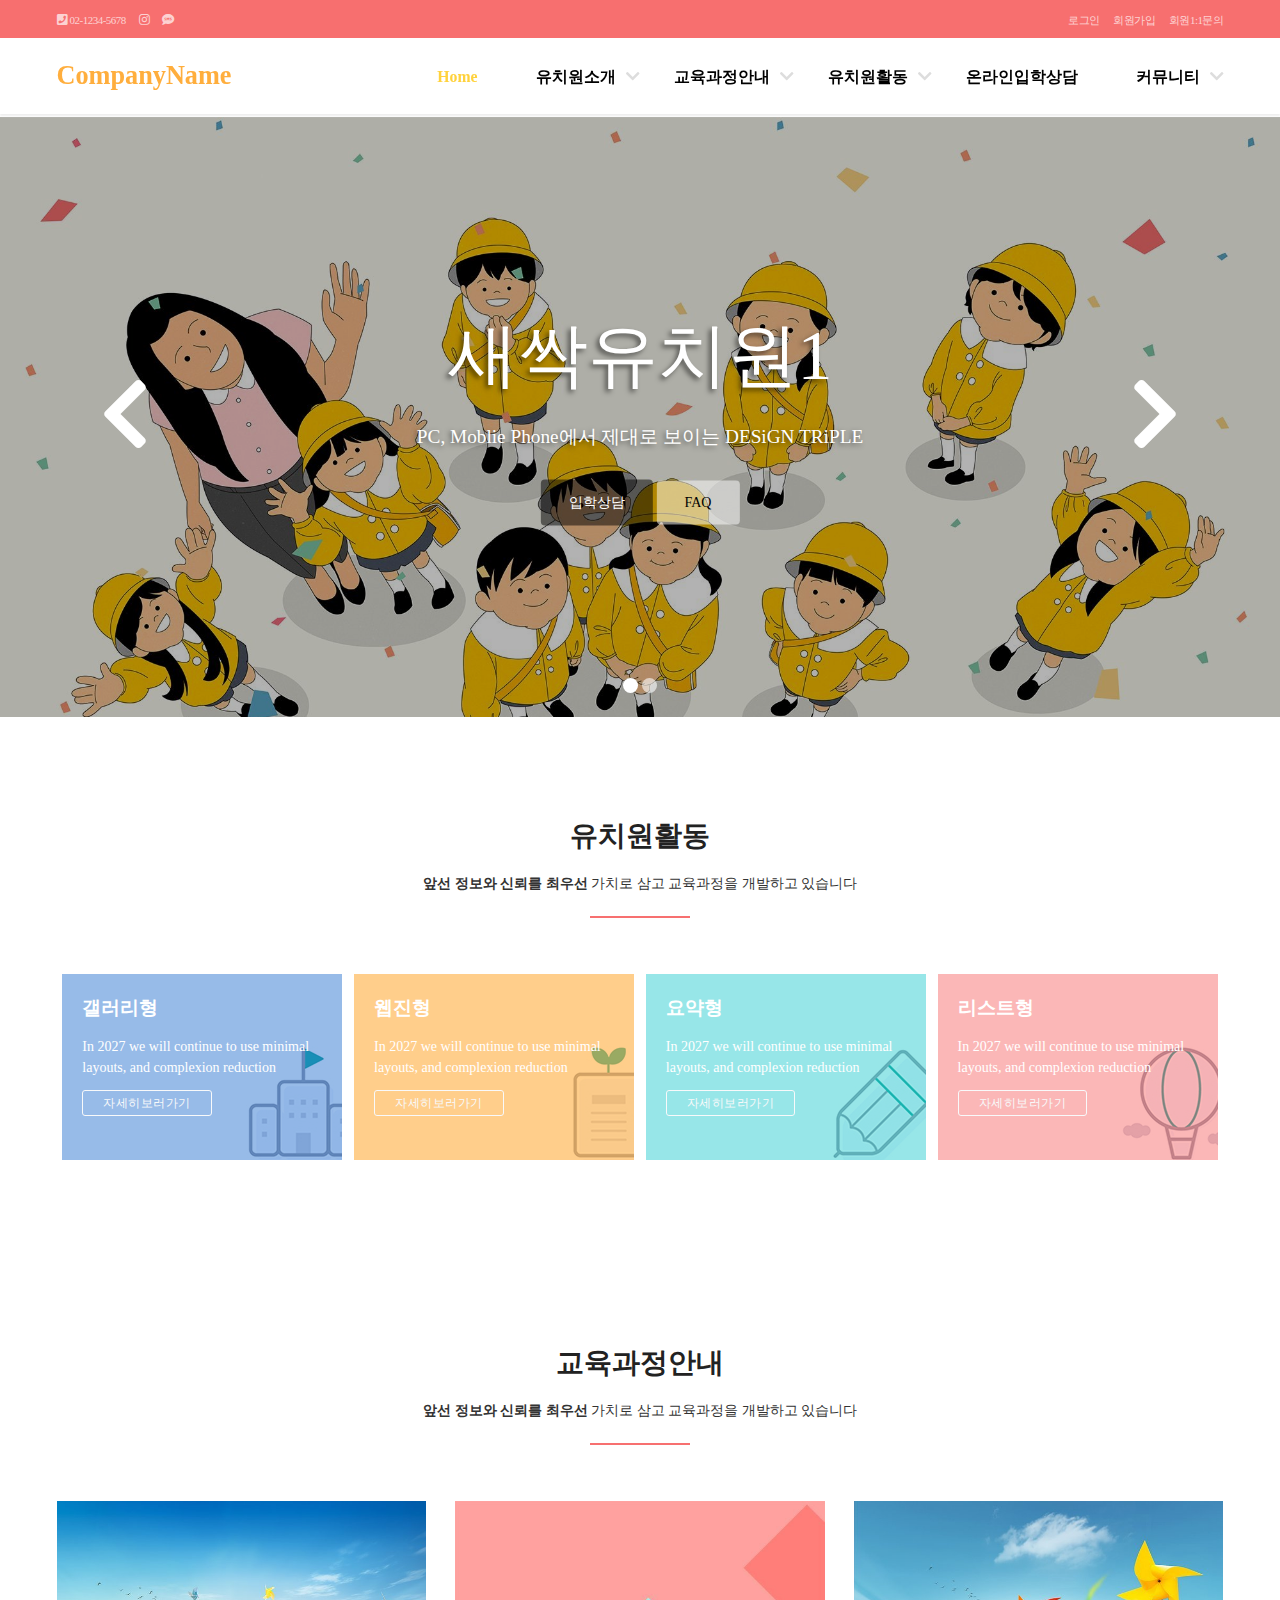
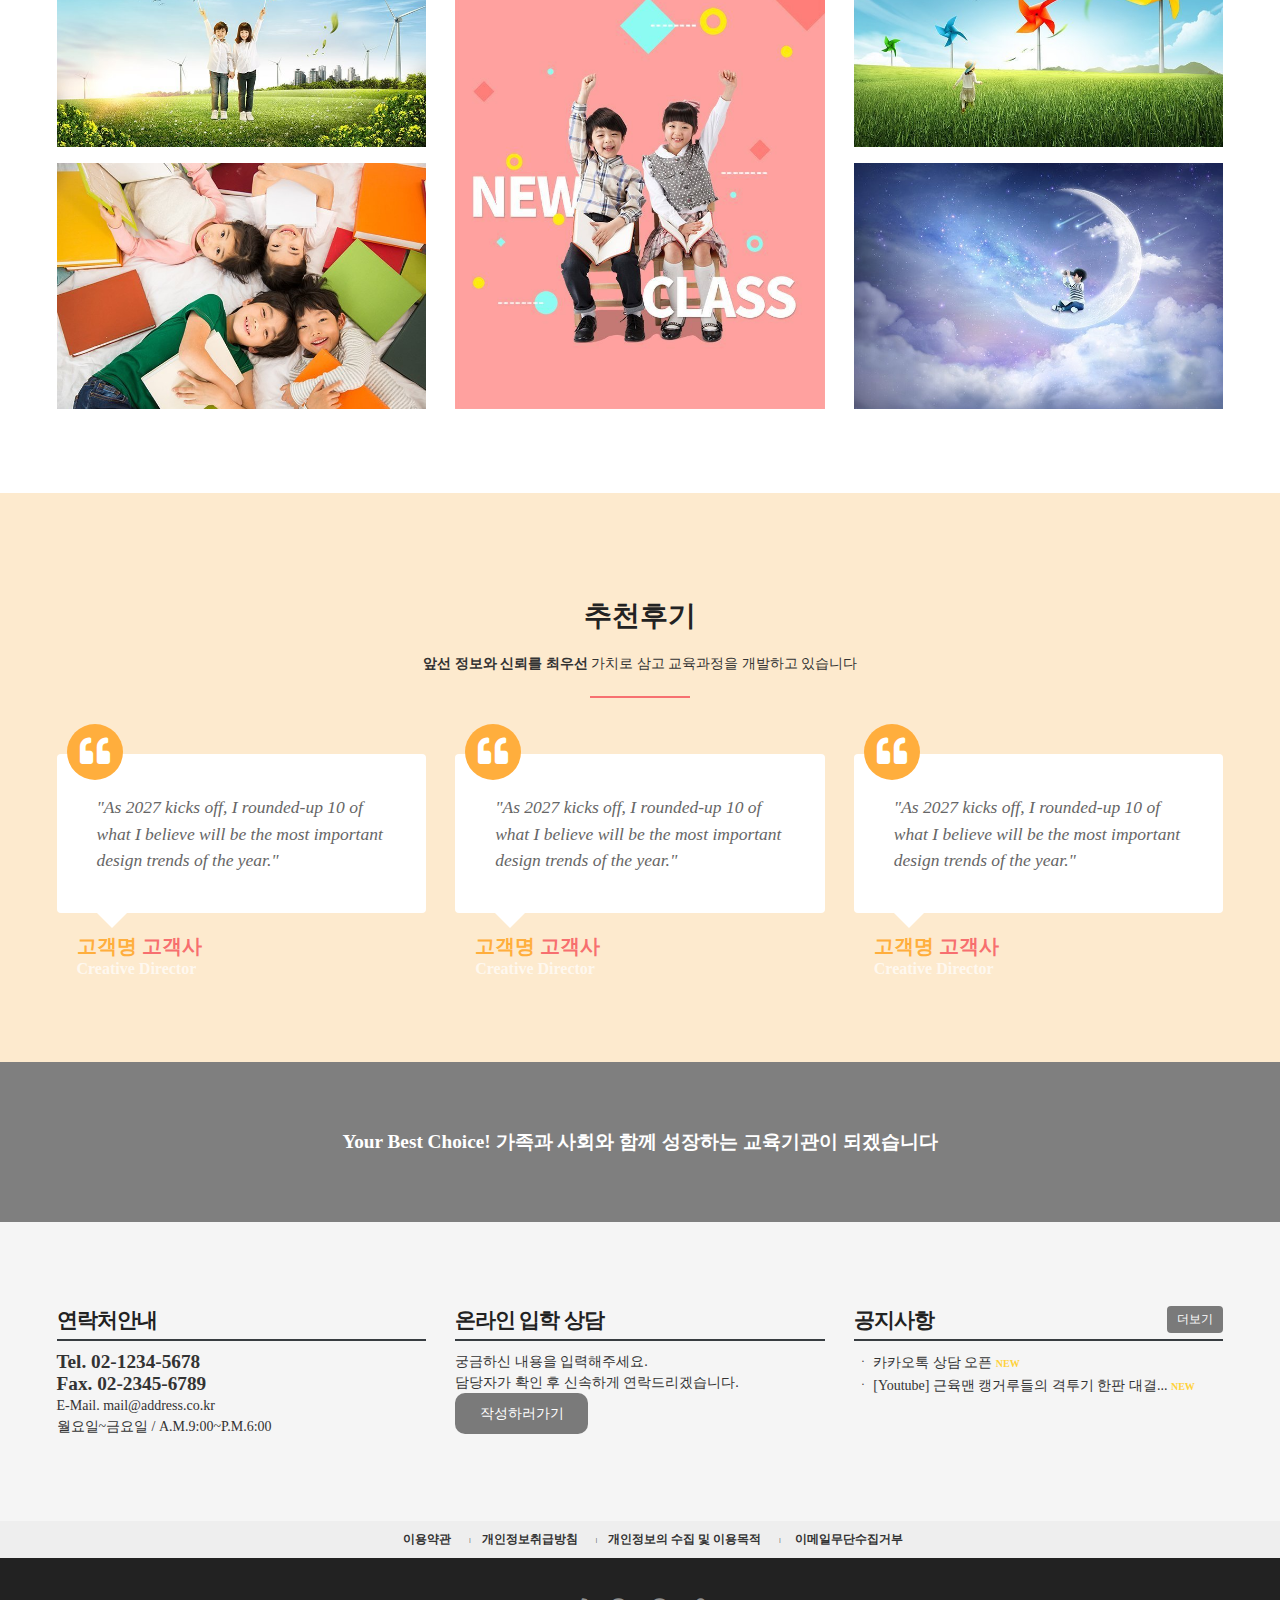
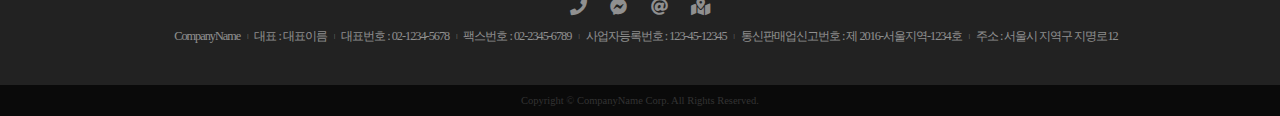
==== index.html @ 681a8cfd "Initial commit" ====
<!DOCTYPE html>
<html lang="ko">

<head>
    <meta charset="UTF-8">
    <meta name="viewport" content="width=device-width, initial-scale=1.0">
    <title>새싹유치원</title>
    <link rel="stylesheet" href="css/index.css">
    <link rel="stylesheet" href="https://use.fontawesome.com/releases/v5.7.0/css/all.css">
</head>

<body>

    <div id="header">
        <div class="topmenu">
            <div class="row">
                <div class="sns">
                    <a href="#"><i class="fas fa-phone-square"></i> <span>02-1234-5678</span></a>
                    <a href="#"><i class="fab fa-instagram"></i>
                        <span class="blind">인스타그램</span>
                    </a>
                    <a href="#"><i class="fas fa-sms"></i>
                        <span class="blind">문자전송</span>
                    </a>
                </div>
                <div class="login">
                    <a href="#">로그인</a>
                    <a href="#">회원가입</a>
                    <a href="#">회원1:1문의</a>
                </div>
            </div>
        </div>
        <div class="logoNav row">
            <h1>
                <a href="#">CompanyName</a>
            </h1>
            <div class="nav">
                <ul class="depth1 cf">
                    <li><a href="#">Home</a></li>
                    <li>
                        <a href="#">유치원소개</a>
                        <ul class="depth2">
                            <li><a href="#">원장인사말1</a></li>
                            <li><a href="#">원장인사말2</a></li>
                            <li><a href="#">연혁</a></li>
                            <li><a href="#">비전</a></li>
                            <li><a href="#">경영이념</a></li>
                            <li><a href="#">위치안내1</a></li>
                            <li><a href="#">위치안내2</a></li>
                        </ul>
                    </li>
                    <li>
                        <a href="#">교육과정안내</a>
                        <ul class="depth2">
                            <li><a href="#">교육과정1</a></li>
                            <li><a href="#">교육과정2</a></li>
                            <li><a href="#">교육과정3</a></li>
                            <li><a href="#">교육과정4</a></li>
                            <li><a href="#">주요거래처</a></li>
                        </ul>
                    </li>
                    <li>
                        <a href="#">유치원활동</a>
                        <ul class="depth2">
                            <li><a href="#">갤러리형</a></li>
                            <li><a href="#">웹진형</a></li>
                            <li><a href="#">요약형</a></li>
                            <li><a href="#">리스트형</a></li>
                        </ul>
                    </li>
                    <li>
                        <a href="#">온라인입학상담</a>
                       
                    </li>
                    <li>
                        <a href="#">커뮤니티</a>
                        <ul class="depth2">
                            <li><a href="#">공지사항</a></li>
                            <li><a href="#">자료실</a></li>
                            <li><a href="#">FAQ</a></li>
                            <li><a href="#">자유게시만</a></li>
                        </ul>
                    </li>
                </ul>
            </div>
        </div>
    </div>

    <div id="section">

        <div class="slideOuter">
            <div class="slideInner">
                <div>
                    <div class="text">
                        <p>새싹유치원1</p>
                        <p>PC, Moblie Phone에서 제대로 보이는 DESiGN TRiPLE</p>
                        <p>
                            <a href="#">입학상담</a>
                            <a href="#">FAQ</a>
                        </p>
                    </div>
                </div>
                <div>
                    <div class="text">
                        <p>새싹유치원2</p>
                        <p>PC, Moblie Phone에서 제대로 보이는 DESiGN TRiPLE</p>
                        <p>
                            <a href="#">입학상담</a>
                            <a href="#">FAQ</a>
                        </p>
                    </div>
                </div>
            </div>
            <div class="arr prev"><i class="fas fa-chevron-left"></i></div>
            <div class="arr next"><i class="fas fa-chevron-right"></i></div>
            <div class="dotBox">
                <a href="#" class="active"><span class="blind">1</span></a>
                <a href="#"><span class="blind">2</span></a>
            </div>
        </div>

        <div class="act row">
            <div class="title">
                <h2>유치원활동</h2>
                <p><strong>앞선 정보와 신뢰를 최우선</strong> 가치로 삼고 교육과정을 개발하고 있습니다</p>
            </div>
            <ul class="cf">
                <li>
                    <div>
                        <h3>갤러리형</h3>
                        <p>In 2027 we will continue to use minimal layouts, and complexion reduction</p>
                        <a href="#">자세히보러가기</a>
                    </div>
                </li>
                <li>
                    <div>
                        <h3>웹진형</h3>
                        <p>In 2027 we will continue to use minimal layouts, and complexion reduction</p>
                        <a href="#">자세히보러가기</a>
                    </div>
                </li>
                <li>
                    <div>
                        <h3>요약형</h3>
                        <p>In 2027 we will continue to use minimal layouts, and complexion reduction</p>
                        <a href="#">자세히보러가기</a>
                    </div>
                </li>
                <li>
                    <div>
                        <h3>리스트형</h3>
                        <p>In 2027 we will continue to use minimal layouts, and complexion reduction</p>
                        <a href="#">자세히보러가기</a>
                    </div>
                </li>
            </ul>
        </div>
        <div class="curriInfo row">
            <div class="title">
                <h2>교육과정안내</h2>
                <p><strong>앞선 정보와 신뢰를 최우선</strong> 가치로 삼고 교육과정을 개발하고 있습니다</p>
            </div>
            <div class="curriBox cf">
                <div class="column">
                    <div>
                        <img src="./images/main-product1.min.jpg" alt="">
                        <div class="overlay">
                            <div class="copy">
                                <h3>The Everything Store</h3>
                                <p>Jeff Bezos and the Age of Amazon</p>
                            </div>
                        </div>
                    </div>

                    <div>
                        <img src="./images/main-product2.min.jpg" alt="">
                        <div class="overlay">
                            <div class="copy">
                                <h3>The Self-Taught Programmer</h3>
                                <p>The Definitive Guide to Programming Professionally</p>
                            </div>
                        </div>
                    </div>
                </div>
                <div class="column">
                    <div>
                        <img src="images/main-product3.min.jpg" alt="">
                        <div class="overlay">
                            <div class="copy">
                                <h3>Expert Secrets</h3>
                                <p>The Underground Playbook for Finding Your Message, Building a Tribe, and Changing the
                                    World</p>
                            </div>
                        </div>
                    </div>
                </div>
                <div class="column">
                    <div>
                        <img src="images/main-product4.min.jpg" alt="">
                        <div class="overlay">
                            <div class="copy">
                                <h3>Python for Kids</h3>
                                <p>A Playful Introduction To Programming</p>
                            </div>
                        </div>
                    </div>
                    <div>
                        <img src="images/main-product5.min.jpg" alt="">
                        <div class="overlay">
                            <div class="copy">
                                <h3>Add a Device</h3>
                                <p>How to Add a Device to Your Amazon Account: Simple 1 Minute Steps with Screenshots
                                    (Register Kindle, Kindle Account, Add Device, Register Device)</p>
                            </div>
                        </div>
                    </div>
                </div>
            </div>
        </div>
        <div class="review">
            <div class="row">
                <div class="title">
                    <h2>추천후기</h2>
                    <p><strong>앞선 정보와 신뢰를 최우선</strong> 가치로 삼고 교육과정을 개발하고 있습니다</p>
                </div>
                <ul class="cf">
                    <li>
                        <div>
                            <div class="quote">
                                <!-- 따옴표 -->
                                <i class="fas fa-quote-left"></i>
                            </div>
                            <blockquote class="blockQuote">
                                &quot;As 2027 kicks off, I rounded-up 10 of what I believe will be the most important
                                design trends of the year.&quot;
                            </blockquote>
                            <div class="client">
                                <p>고객명 <a href="#">고객사</a></p>
                                <p>Creative Director</p>
                            </div>

                        </div>
                    </li>
                    <li>
                        <div>
                            <div class="quote">
                                <!-- 따옴표 -->
                                <i class="fas fa-quote-left"></i>
                            </div>
                            <blockquote class="blockQuote">
                                &quot;As 2027 kicks off, I rounded-up 10 of what I believe will be the most important
                                design trends of the year.&quot;
                            </blockquote>
                            <div class="client">
                                <p>고객명 <a href="#">고객사</a></p>
                                <p>Creative Director</p>
                            </div>

                        </div>
                    </li>
                    <li>
                        <div>
                            <div class="quote">
                                <!-- 따옴표 -->
                                <i class="fas fa-quote-left"></i>
                            </div>
                            <blockquote class="blockQuote">
                                &quot;As 2027 kicks off, I rounded-up 10 of what I believe will be the most important
                                design trends of the year.&quot;
                            </blockquote>
                            <div class="client">
                                <p>고객명 <a href="#">고객사</a></p>
                                <p>Creative Director</p>
                            </div>

                        </div>
                    </li>
                </ul>
            </div>
        </div>
        <div class="bestChoice">
            <div class="overlay">
                <div class="row">
                    Your Best Choice! 가족과 사회와 함께 성장하는 교육기관이 되겠습니다
                </div>
            </div>
        </div>
        <div class="csNnotice">
            <div class="row cf">
                <div>
                    <h2>연락처안내</h2>
                    <div class="cscenter">
                        <p>Tel.
                            <a href="tel:02-1234-5678">02-1234-5678</a>
                        </p>
                        <p>Fax. 02-2345-6789</p>
                        <p>E-Mail.
                            <a href="mailto:mail@address.co.kr">mail@address.co.kr</a>
                        </p>
                        <p>월요일~금요일 / A.M.9:00~P.M.6:00</p>
                    </div>
                </div>
                <div>
                    <h2>온라인 입학 상담</h2>
                    <div class="consult">
                        궁금하신 내용을 입력해주세요.<br>
                        담당자가 확인 후 신속하게 연락드리겠습니다.
                        <a href="#">작성하러가기</a>
                    </div>
                </div>
                <div>
                    <h2>공지사항</h2>
                    <ul class="notice">
                        <li>
                            <a href="#">
                                카카오톡 상담 오픈
                            </a>
                        </li>
                        <li>
                            <a href="#">
                                [Youtube] 근육맨 캥거루들의 격투기 한판 대결...
                            </a>
                        </li>
                    </ul>
                    <a href="#" class="more">더보기</a>
                </div>
            </div>
        </div>
    </div>

    <div id="footer">
        <div class="footerMenu">
            <div class="row">
                <a href="#">이용약관</a>
                <a href="#">개인정보취급방침</a>
                <a href="#">개인정보의 수집 및 이용목적</a>
                <a href="#"> 이메일무단수집거부</a>
            </div>
        </div>
        <div class="comInfo">
            <div class="row">
                <div class="sns">
                    <a href="tel:02-1234-5678">
                        <i class="fas fa-phone"></i>
                        <span class="blind">콜센터</span>
                    </a>
                    <a href="#">
                        <i class="fab fa-facebook-messenger"></i>
                        <span class="blind">카톡</span>
                    </a>
                    <a href="#">
                        <i class="fas fa-at"></i>
                        <span class="blind">이메일</span>
                    </a>
                    <a href="#">
                        <i class="fas fa-map-marked-alt"></i>
                        <span class="blind">찾아오는길</span>
                    </a>
                </div>
                <div class="info">
                    <span>CompanyName </span>
                    <span>대표 : 대표이름 </span>
                    <span>대표번호 : 02-1234-5678 </span>
                    <span>팩스번호 : 02-2345-6789 </span>
                    <span>사업자등록번호 : 123-45-12345 </span>
                    <span>통신판매업신고번호 : 제 2016-서울지역-1234호 </span>
                    <span>주소 : 서울시 지역구 지명로12</span>
                </div>
            </div>
        </div>
        <div class="copyright">
            <div class="row">
                Copyright &copy; CompanyName Corp. All Rights Reserved.
            </div>
        </div>
    </div>


</body>

</html>
---- css/index.css ----
@charset "utf-8";
@import "reset.css";

.row {
    max-width: 1167px;
    margin: 0 auto;
}

#header {
    position: fixed;
    width: 100%;
    top: 0;
    left: 0;
    z-index: 9999;
    background: #fff;
    box-shadow: 0 2px 2px #eee;
}
.topmenu .row {
    position: relative
}

.topmenu {
    background: #f76f6f;
    color: rgba(255, 255, 255, 0.7);
    padding: 10px 0;
    letter-spacing: -0.5px;
}

.topmenu a {
}

.topmenu a:hover {
    transition: all 0.5s;
    color: rgb(255, 255, 255, 1)
}

.topmenu .sns a {
    padding-right: 10px;
    font-size: 12.2px;
}

.topmenu .sns a:first-child span {
    font-size: 11px
}

.topmenu .login {
    position: absolute;
    top: 0;
    right: 0
}

.topmenu .login a {
    padding-left: 10px;
    font-size: 11px
}

.logoNav {
    position: relative;
    height: 76px;
}

.logoNav h1 {
    color: #ffae3d;
    font-size: 26.25px;
    line-height: 76px;
    font-weight: bold;
}

.logoNav .nav {
    position: absolute;
    top: 0;
    right: 0;
}

.logoNav .nav .depth1>li {
    display: inline-block;
    /* float: left; */
    font-size: 15.75px;
    line-height: 76px;
    padding-left: 30px;
    font-weight: bold;
    position: relative;
}

.logoNav .nav .depth1>li:hover {
    color: #ffd23c;
    transition: all 0.5s
}

.logoNav .nav .depth1>li:first-child {
    color: #ffd23c
}

.logoNav .nav .depth1>li>a:after {
    content: '\f078';
    font-family: 'Font Awesome 5 Free';
    font-weight: 900;
    color: #ddd;
    padding-left: 10px;
}

.logoNav .nav .depth1>li:first-child>a:after,
.logoNav .nav .depth1>li:nth-child(5)>a:after {
    visibility: hidden;
}

.logoNav .depth2 {
    display: none;
    position: absolute;
    top: 85%;
    left: 0px;
    width: 168px;
    background: #fff;
    border-radius: 5px;
    padding: 0 25px;
    box-shadow: 0px 0px 15px #ddd;
    z-index: 99999;
}

.logoNav .depth2:before {
    content: '';
    position: absolute;
    bottom: 100%;
    left: 20%;
    border-bottom: 10px solid #fff;
    border-left: 10px solid transparent;
    border-right: 10px solid transparent;
}

.logoNav .depth1 >li:hover >.depth2 {
    display: block;
}

.logoNav .depth2 > li {
    /* color: #ffd23c; */
    line-height: 2.3;;
    color: #ffae3d;
}

#section {
    padding-top: 117px;
}

.slideOuter {
    height: 600px;
    overflow: hidden;
    position: relative;
}

.slideOuter .arr {
    position: absolute;
    top: 50%;
    transform: translateY(-50%);
    font-size: 80px;
    color: #fff
}

.slideOuter .prev {
    left: 100px
}

.slideOuter .next {
    right: 100px
}

.slideOuter .dotBox {
    position: absolute;
    bottom: 20px;
    left: 50%;
    transform: translateX(-50%)
}

.slideOuter .dotBox a {
    display: inline-block;
    width: 15px;
    height: 15px;
    background: #fff;
    opacity: 0.6;
    border-radius: 50%
}

.slideOuter .dotBox a.active {
    opacity: 1;
}

.slideInner>div {
    height: 600px;
    background-size: cover;
    background-position: center;
    background-repeat: no-repeat;
    position: relative
}

.slideInner>div:before {
    content: '';
    position: absolute;
    top: 0;
    left: 0;
    bottom: 0;
    right: 0;
    background: rgba(0, 0, 0, 0.3);
}

.slideInner>div:first-child {
    background-image: url(../images/main-cover1.min.jpg)
}

.slideInner>div:last-child {
    background-image: url(../images/main-cover2.min.jpg)
}

.slideInner>div>.text {
    position: absolute;
    top: 50%;
    left: 50%;
    transform: translate(-50%, -50%);
    text-align: center;
    color: #fff;
    /* z-index:9999; */
}

.slideInner .text>p:first-child {
    font-size: 70px;
    text-shadow: -3px 3px 5px rgba(0, 0, 0, 0.5);
}

.slideInner .text>p:nth-child(2) {
    font-size: 19.25px;
    text-shadow: -2px 2px 5px rgba(0, 0, 0, 0.5);
    margin: 20px 0px 30px
}

.slideInner .text>p:nth-child(3)>a {
    display: inline-block;
    padding: 14px 28px;
    font-size: 14px;
    border-radius: 4px;
}

.slideInner .text>p:nth-child(3)>a:nth-child(1) {
    color: #fff;
    background: rgba(0, 0, 0, 0.5)
}

.slideInner .text>p:nth-child(3)>a:nth-child(2) {
    color: #000;
    background: rgba(255, 255, 255, 0.5)
}

.slideInner .text>p:nth-child(3)>a:nth-child(1):hover {
    background: #ffd23c
}

.slideInner .text>p:nth-child(3)>a:nth-child(2):hover {
    color: #fff
}

#section .title h2 {
    font-size: 28px;
    color: #222;
    margin: 20px 0 20px;
    font-weight: bold;
    text-align: center
}

#section .title p {
    font-size: 14px;
    color: #333;
    margin-bottom: 56px;
    padding-bottom: 25px;
    text-align: center;
    position: relative;
}

#section .title p:after {
    content: '';
    width: 100px;
    height: 2px;
    background: #f77070;
    position: absolute;
    bottom: 0;
    left: 50%;
    margin-left: -50px;
}

#section .title p strong {
    font-weight: bold
}

.act {
    padding: 80px 0
}

.act ul li {
    float: left;
    width: 24%;
    background-size: auto;
    background-repeat: no-repeat;
    height: 186px;
    margin: 0 0.5%;
    position: relative
}

.act ul li:nth-child(1) {
    background-image: url(../images/main-business1.min.jpg);
}

.act ul li:nth-child(1):before {
    content: '';
    position: absolute;
    top: 0;
    left: 0;
    right: 0;
    bottom: 0;
    background-color: rgba(48, 120, 210, 0.5);
}

.act ul li:nth-child(2) {
    background-image: url(../images/main-business2.min.jpg)
}

.act ul li:nth-child(2):before {
    content: '';
    position: absolute;
    top: 0;
    left: 0;
    right: 0;
    bottom: 0;
    background-color: rgba(255, 174, 61, 0.6);
}

.act ul li:nth-child(3) {
    background-image: url(../images/main-business3.min.jpg)
}

.act ul li:nth-child(3):before {
    content: '';
    position: absolute;
    top: 0;
    left: 0;
    right: 0;
    bottom: 0;
    background-color: rgba(48, 205, 210, 0.5);
}

.act ul li:nth-child(4) {
    background-image: url(../images/main-business4.min.jpg)
}

.act ul li:nth-child(4):before {
    content: '';
    position: absolute;
    top: 0;
    left: 0;
    right: 0;
    bottom: 0;
    background-color: rgba(247, 111, 111, 0.5);
}

.act ul li div {
    position: absolute;
    top: 10px;
    left: 20px;
    right: 20px;
    bottom: 10px;
    color: #fff;
}

.act ul li div h3 {
    margin: 10px 0;
    font-size: 19.25px;
    font-weight: bold
}

.act ul li div p {
    font-size: 14px;
    margin: 15px 0;
    line-height: 1.5
}

.act ul li div a {
    padding: 5px 20px;
    font-size: 12px;
    line-height: 1.5;
    border-radius: 3px;
    color: #f8f9fa;
    border: 1px solid #f8f9fa;
    letter-spacing: 0.5px;
}

.act ul li div a:hover {
    color: #212529;
    background-color: #f8f9fa;
    transition: all 0.5s;
}

.curriInfo {
    padding: 84px 0;
}

.curriBox>.column {
    float: left;
    width: 31.66%
}

.curriBox>.column:nth-child(2) {
    margin: 0 2.5%;
}

.curriBox>.column:first-child>div:first-child,
.curriBox>.column:nth-child(3)>div:first-child {
    margin-bottom: 15.5px;
}

.curriBox>.column>div {
    position: relative;
}

.curriBox .overlay {
    position: absolute;
    top: 0;
    bottom: 0;
    left: 0;
    right: 0;
    background: -webkit-linear-gradient(left, #ffd23c, #ffae3d);
    background: -moz-linear-gradient(right, #ffd23c, #ffae3d);
    background: -o-linear-gradient(right, #ffd23c, #ffae3d);
    background: linear-gradient(to bottom, #ffd23c, #ffae3d);
    opacity: 0;
    overflow: hidden;
}


.curriBox .column > div:hover .overlay {
    opacity: 0.8;
    transition: all 0.5s;

}

.curriBox .copy {
    position: absolute;
    bottom: -20px;
    left: 20px;
    right: 30px;
    color: #fff;
}

.curriBox>.column>div:hover .copy {
    bottom: 0;
    transition: all 0.5s;
}

.curriBox .copy h3 {
    font-size: 24.5px;
    margin-bottom: 10px;
    font-weight: bold;
}

.curriBox .copy p {
    font-size: 14px;
    line-height: 1.5;
    margin: 15px 0;
    font-weight: bold;

}

.review {
    background: #fdeace;
    padding: 84px 0;
}

.review ul li {
    float: left;
    width: 31.66%;
    /* background-color: rebeccapurple; */
}
.review ul li:nth-child(2) {
    margin: 0 2.5%;
}

.review ul li > div {
    position: relative;
    
}

.review .quote {
    font-size: 30px;
    color: #fff;
    line-height: 56px;
    text-align: center;
    width: 56px;
    height: 56px;
    background: #ffae3d;
    border-radius: 50%;
    position: absolute;
    z-index: 9999;
    top: -30px;
    left: 10px;
 }

.review .blockQuote {
    background-color: white;
    font-size: 17.5px;
    padding: 40px;
    color: #666;
    font-weight: 500;
    border-radius: 4px;
    font-style: italic;
    line-height: 1.5;
    position: relative;
    margin-bottom: 20px;

}

.review .blockQuote:after {
    content: '';
    position: absolute;
    top: 100%;
    left: 40px;
    border-top: 15px solid #fff;
    border-left: 15px solid transparent;
    border-right: 15px solid transparent;
}
.review .client {
    font-weight: bold;
    padding: 0 20px;
}
.review .client p:first-child {
    color: #ffae3d;
    font-size: 20px;
}
.review .client p >a {
    color: #f76f6f;
    font-size: 20px;

}
.review .client p:nth-child(2) {
    color: rgba(255,255,255,0.7);
}
/* .bestChoice img {
    width: 100%
} */
.bestChoice {
    position: relative;
    background: url(../images/main-bottomBanner.min.jpg) no-repeat;
    background-size: cover;
    background-attachment: fixed;
    background-position: center;
    background-position: bottom;
    height: 160px;
    line-height: 160px;
    font-size: 19.25px;
    text-align: center;
    color: #fff;
    letter-spacing: 0.5;
    font-weight: bold;
    /* ㄴ 기본값 */
}

.bestChoice .overlay {
    /* content: ''; */
    position: absolute;
    background-color: rgba(0,0,0,0.5);
    top: 0;
    bottom: 0;
    left: 0;
    right: 0;
}

.bestChoice .row {
    position: relative;
    /* padding: 70px 0; */

}

.csNnotice {
    background: #f5f5f5;
    padding: 84px 0;
    color: #333;

}

.csNnotice>.row>div {
    float: left;
    width: 31.66%;
    /* background-color: teal; */
}

.csNnotice>.row>div:nth-child(2) {
    margin: 0 2.5%;
}

.csNnotice>.row>div:nth-child(3) {
    position: relative;
}

.csNnotice h2 {
    font-size: 21px;
    color: #222;
    letter-spacing: -1px;
    font-weight: bold;
    border-bottom: 2px solid #383d41;
    margin-bottom: 10px;
    padding-bottom: 5px;
}

.csNnotice .cscenter p:first-child,
.csNnotice .cscenter p:nth-child(2)  {
    font-size: 19.25px;
    font-weight: bold;
}
.csNnotice .cscenter p:nth-child(3),
.csNnotice .cscenter p:nth-child(4)  {
    font-size: 14px;
    line-height: 1.5;
}
.csNnotice .consult {
    font-size: 14px;
    line-height: 1.5;
}

.csNnotice .consult a {
    display: block;
    width: 133px;
    border-radius: 10px;
    padding: 10px 20px;
    background-color: rgba(0,0,0,0.5);
    color: #fff;
    text-align: center;
}

.csNnotice .notice li {
    padding: 2px;
}

.csNnotice .notice a {
    font-size: 14px;
}

.csNnotice .notice a:before {
    content: 'ㆍ';
}

.csNnotice .notice a:after {
    content: 'NEW';
    font-size: 10px;
    color: #ffd23c;
    font-weight: bold;
}

.csNnotice .notice+.more {
    position: absolute;
    top: 0;
    right: 0;
    padding: 5px 10px;
    background: rgba(0,0,0,0.5);
    border-radius: 4px;
    font-size: 12px;
    color: #fff;
}

#footer {
    text-align: center;
    font-size: 12.25px;
}

.footerMenu {
    background: #eee;
    color: #333;
    padding: 10px;
    font-weight: bold;
}

.footerMenu a {
    padding-left:15px;
    /* background-color: rebeccapurple; */
}

.footerMenu a:first-child:before {
    content: '';
}

.footerMenu a:before {
    content: '|';
    padding-right: 11px;
    font-size: 6px;
    top: -1px;
    position: relative;
}

.comInfo {
    background: #222;
    color: rgba(255,255,255,0.5);
    padding: 40px 0;
}
.comInfo .sns a {
    font-size: 17px;
    padding: 0 10px 10px;
    display: inline-block;
}

.comInfo .info span {
    letter-spacing: -1px;
    padding-left: 5px;
}

.comInfo .info span:before {
    content: '|';
    padding-right: 7px;
    font-size: 6px;
    position: relative;
    top: -1.98px}

.comInfo .info span:first-child:before {
    content: '';
}

.copyright {
    background: #0a0a0a;
    padding: 10px 0;
    font-size: 10.5px;
    color: #333;
}
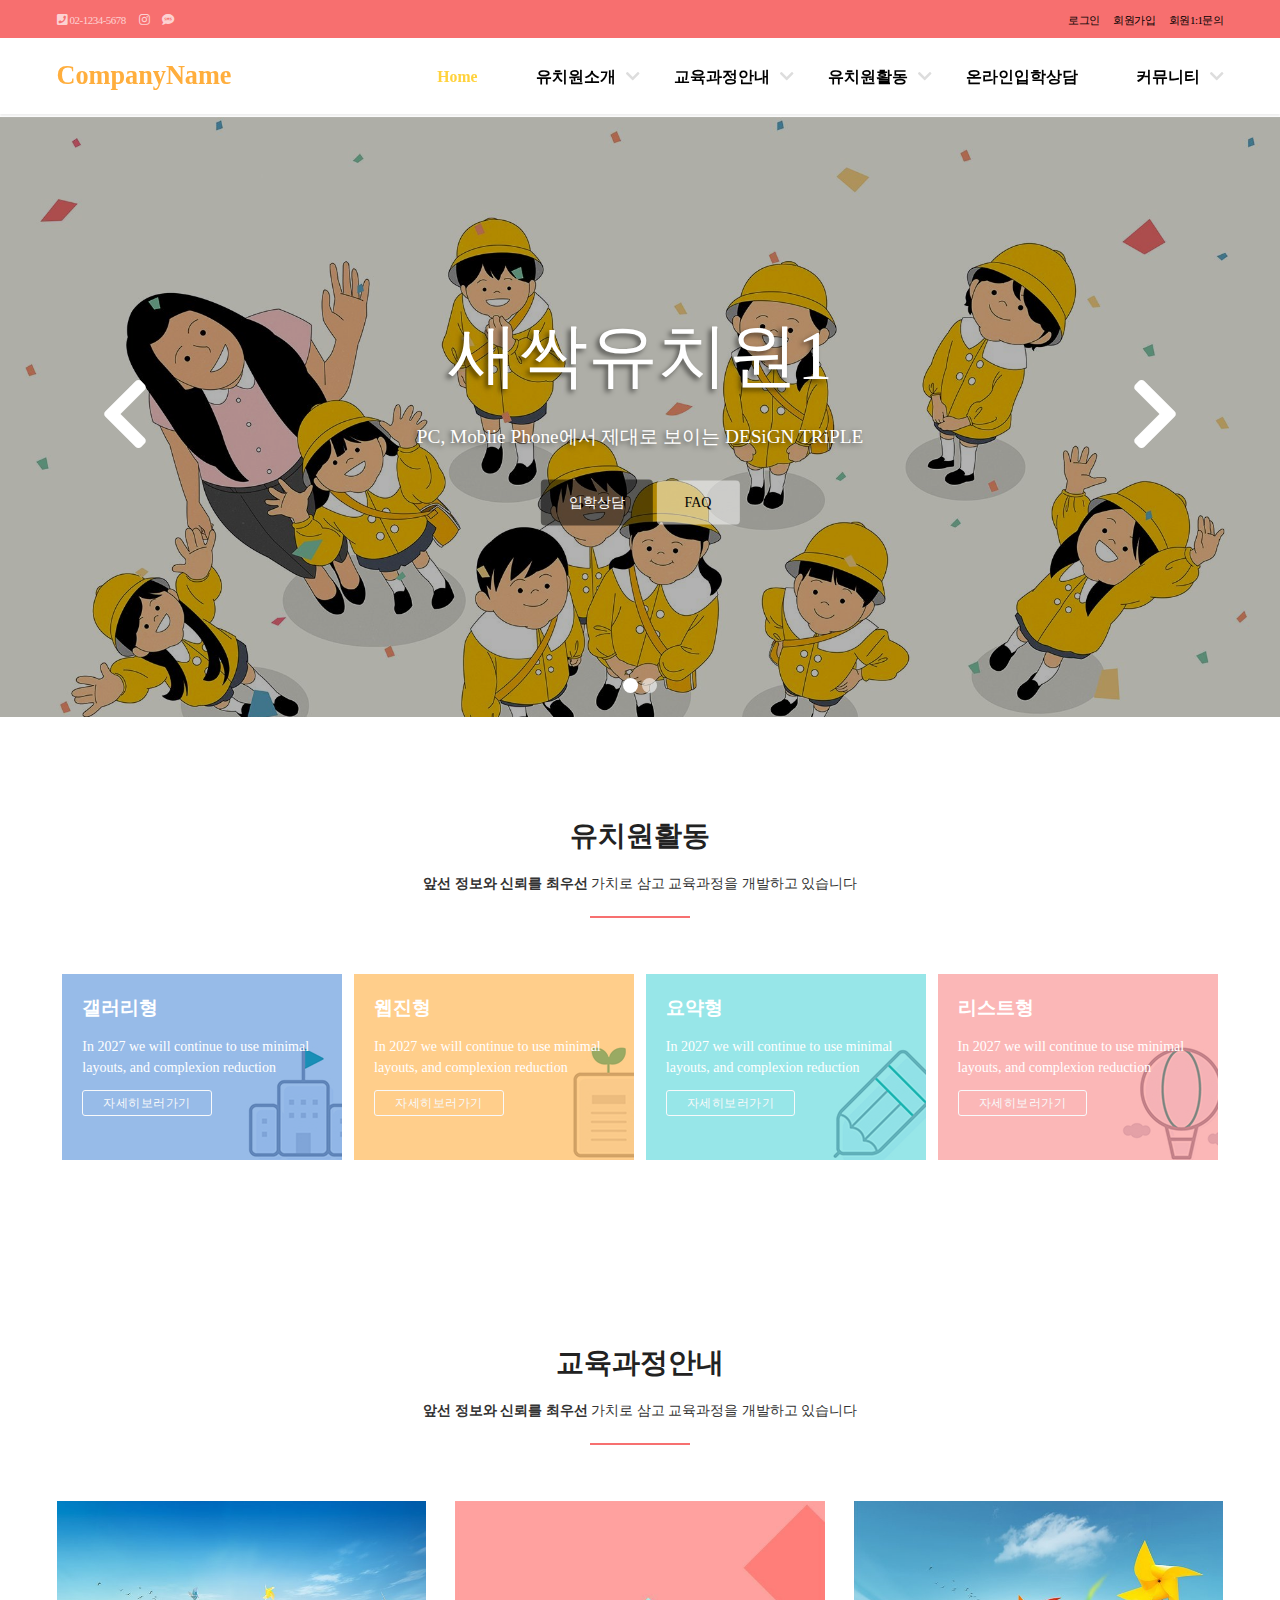
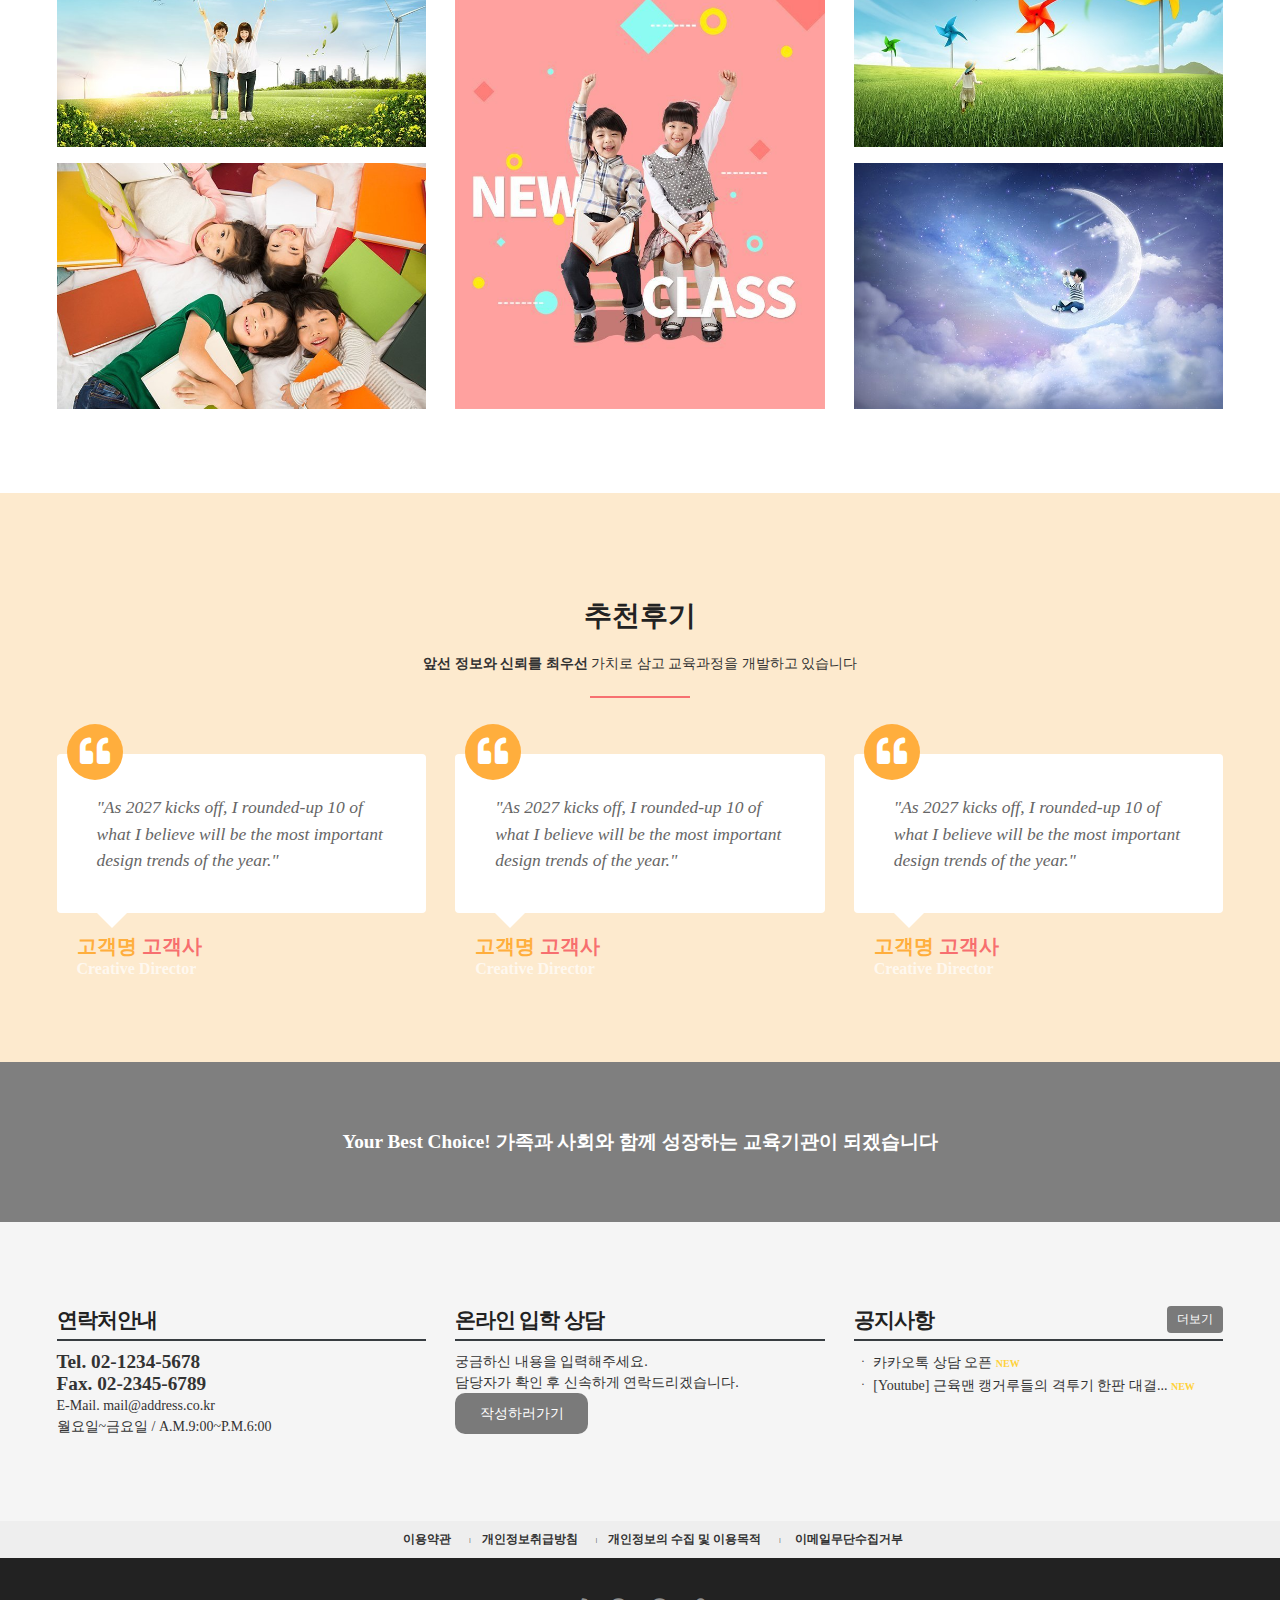
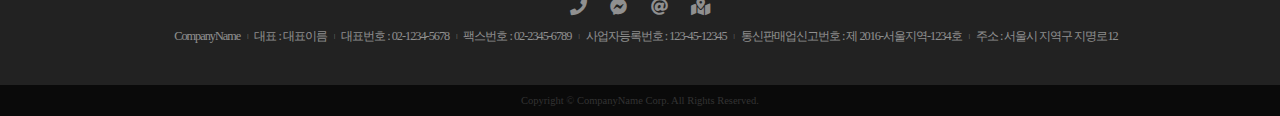
==== commit a7e614a3: "시맨틱태그로 수정" ====
--- a/index.html
+++ b/index.html
@@ -7,11 +7,16 @@
     <title>새싹유치원</title>
     <link rel="stylesheet" href="css/index.css">
     <link rel="stylesheet" href="https://use.fontawesome.com/releases/v5.7.0/css/all.css">
+    <!-- [if lt IE 9]>
+         <script src="https://oss.maxcdn.com/libs/html5shiv/3.7.0/html5shiv.js"></script>
+    <![endif] -->
+    <!--[if IE]>
+    <![endif]-->
 </head>
 
 <body>
 
-    <div id="header">
+    <header id="header">
         <div class="topmenu">
             <div class="row">
                 <div class="sns">
@@ -34,7 +39,7 @@
             <h1>
                 <a href="#">CompanyName</a>
             </h1>
-            <div class="nav">
+            <nav class="nav">
                 <ul class="depth1 cf">
                     <li><a href="#">Home</a></li>
                     <li>
@@ -70,7 +75,7 @@
                     </li>
                     <li>
                         <a href="#">온라인입학상담</a>
-                       
+
                     </li>
                     <li>
                         <a href="#">커뮤니티</a>
@@ -82,13 +87,13 @@
                         </ul>
                     </li>
                 </ul>
-            </div>
-        </div>
-    </div>
-
-    <div id="section">
-
-        <div class="slideOuter">
+            </nav>
+        </div>
+    </header>
+
+    <section id="section">
+
+        <article class="slideOuter">
             <div class="slideInner">
                 <div>
                     <div class="text">
@@ -117,9 +122,9 @@
                 <a href="#" class="active"><span class="blind">1</span></a>
                 <a href="#"><span class="blind">2</span></a>
             </div>
-        </div>
-
-        <div class="act row">
+        </article>
+
+        <article class="act row">
             <div class="title">
                 <h2>유치원활동</h2>
                 <p><strong>앞선 정보와 신뢰를 최우선</strong> 가치로 삼고 교육과정을 개발하고 있습니다</p>
@@ -154,8 +159,8 @@
                     </div>
                 </li>
             </ul>
-        </div>
-        <div class="curriInfo row">
+        </article>
+        <article class="curriInfo row">
             <div class="title">
                 <h2>교육과정안내</h2>
                 <p><strong>앞선 정보와 신뢰를 최우선</strong> 가치로 삼고 교육과정을 개발하고 있습니다</p>
@@ -216,8 +221,8 @@
                     </div>
                 </div>
             </div>
-        </div>
-        <div class="review">
+        </article>
+        <article class="review">
             <div class="row">
                 <div class="title">
                     <h2>추천후기</h2>
@@ -277,15 +282,15 @@
                     </li>
                 </ul>
             </div>
-        </div>
-        <div class="bestChoice">
+        </article>
+        <article class="bestChoice">
             <div class="overlay">
                 <div class="row">
                     Your Best Choice! 가족과 사회와 함께 성장하는 교육기관이 되겠습니다
                 </div>
             </div>
-        </div>
-        <div class="csNnotice">
+        </article>
+        <article class="csNnotice">
             <div class="row cf">
                 <div>
                     <h2>연락처안내</h2>
@@ -325,10 +330,10 @@
                     <a href="#" class="more">더보기</a>
                 </div>
             </div>
-        </div>
-    </div>
-
-    <div id="footer">
+        </article>
+    </section>
+
+    <footer id="footer">
         <div class="footerMenu">
             <div class="row">
                 <a href="#">이용약관</a>
@@ -373,7 +378,7 @@
                 Copyright &copy; CompanyName Corp. All Rights Reserved.
             </div>
         </div>
-    </div>
+    </footer>
 
 
 </body>
--- a/css/index.css
+++ b/css/index.css
@@ -46,7 +46,8 @@
 .topmenu .login {
     position: absolute;
     top: 0;
-    right: 0
+    right: 0;
+    color: #000;
 }
 
 .topmenu .login a {
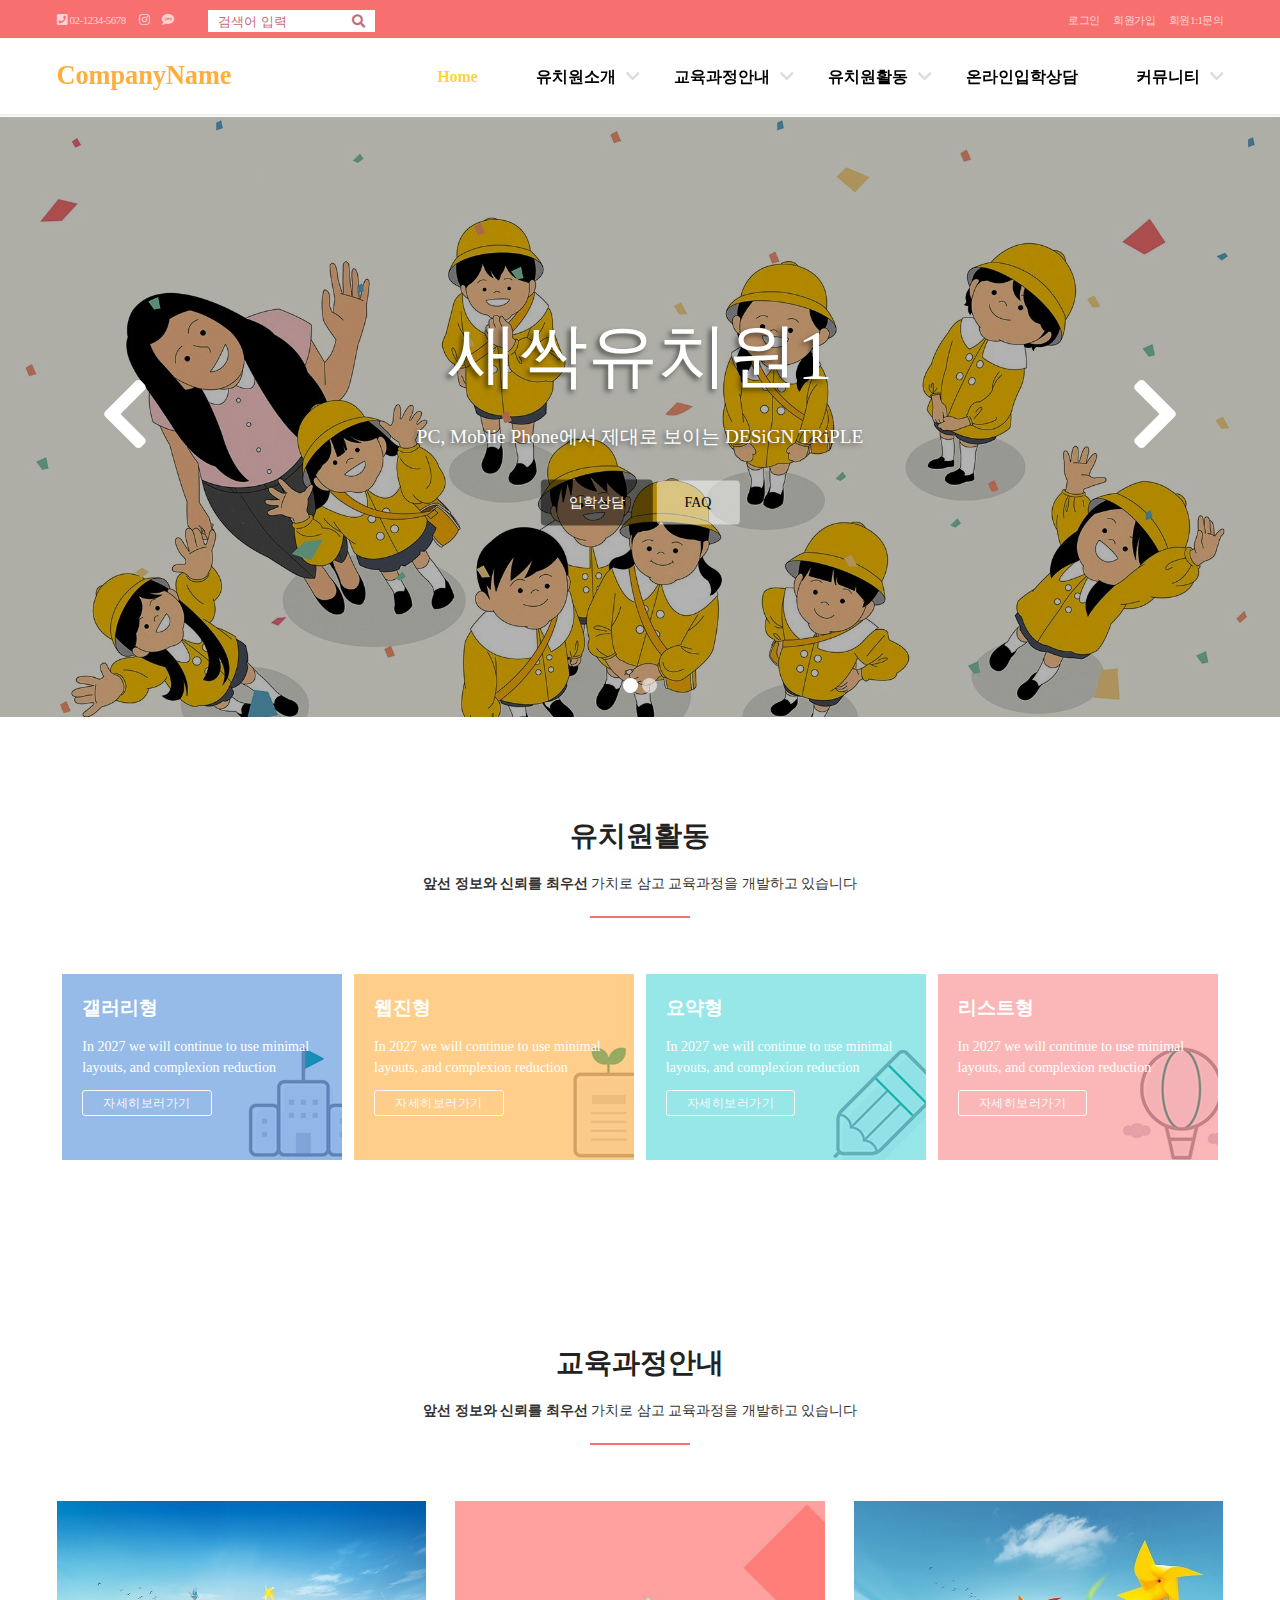
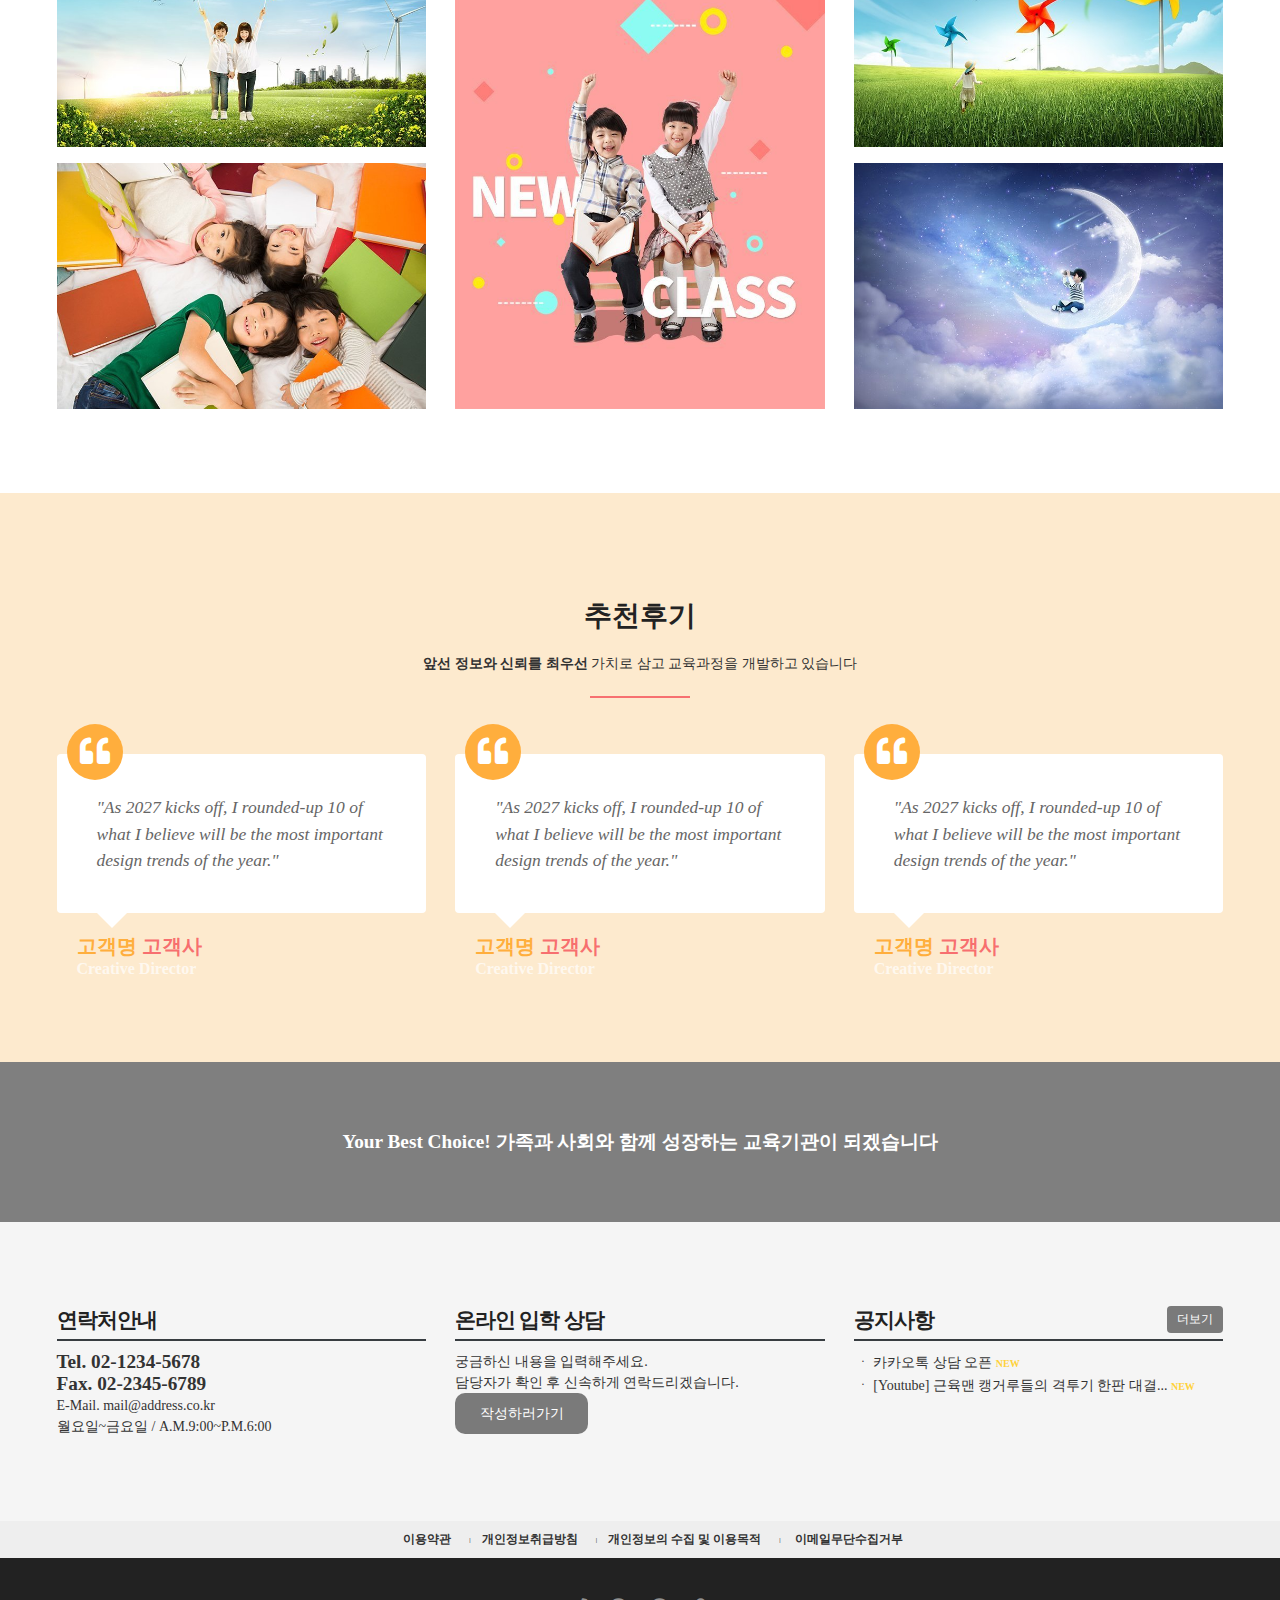
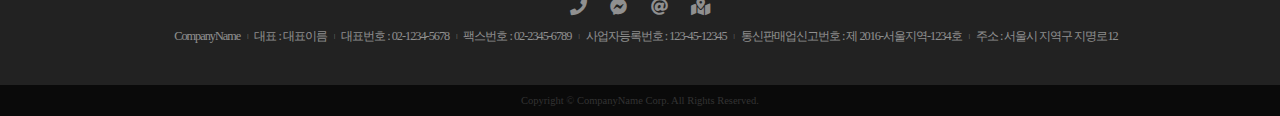
==== commit 217b8b4f: "검색창 생성" ====
--- a/index.html
+++ b/index.html
@@ -8,13 +8,20 @@
     <link rel="stylesheet" href="css/index.css">
     <link rel="stylesheet" href="https://use.fontawesome.com/releases/v5.7.0/css/all.css">
     <!-- [if lt IE 9]>
-         <script src="https://oss.maxcdn.com/libs/html5shiv/3.7.0/html5shiv.js"></script>
+         <script src="https://oss.maxcdn.com/libs/html5shiv/3.7.0/html5shiv.
+         
+         +js"></script>
     <![endif] -->
-    <!--[if IE]>
-    <![endif]-->
+
 </head>
 
 <body>
+
+    <div class="skip">
+        <a href="#section">
+            본문바로가기
+        </a>
+    </div>
 
     <header id="header">
         <div class="topmenu">
@@ -28,16 +35,29 @@
                         <span class="blind">문자전송</span>
                     </a>
                 </div>
+                <!-- 검색상자 만들기 / 스타일 자유 -->
+                <div class="search_box">
+                    <form action="#" method="get">
+                        <fieldset>
+                            <legend>검색창</legend>
+                            <input type="text" placeholder="검색어 입력">
+                            <button type="submit">
+                                <span class="blind">클릭해서 검색하기</span>
+                                <i class="fas fa-search"></i>
+                            </button>
+                        </fieldset>
+                    </form>
+                </div>
                 <div class="login">
-                    <a href="#">로그인</a>
-                    <a href="#">회원가입</a>
+                    <a href="./login.html">로그인</a>
+                    <a href="./join.html">회원가입</a>
                     <a href="#">회원1:1문의</a>
                 </div>
             </div>
         </div>
         <div class="logoNav row">
             <h1>
-                <a href="#">CompanyName</a>
+                <a href="./index.html">CompanyName</a>
             </h1>
             <nav class="nav">
                 <ul class="depth1 cf">
--- a/css/index.css
+++ b/css/index.css
@@ -1,142 +1,6 @@
 @charset "utf-8";
 @import "reset.css";
-
-.row {
-    max-width: 1167px;
-    margin: 0 auto;
-}
-
-#header {
-    position: fixed;
-    width: 100%;
-    top: 0;
-    left: 0;
-    z-index: 9999;
-    background: #fff;
-    box-shadow: 0 2px 2px #eee;
-}
-.topmenu .row {
-    position: relative
-}
-
-.topmenu {
-    background: #f76f6f;
-    color: rgba(255, 255, 255, 0.7);
-    padding: 10px 0;
-    letter-spacing: -0.5px;
-}
-
-.topmenu a {
-}
-
-.topmenu a:hover {
-    transition: all 0.5s;
-    color: rgb(255, 255, 255, 1)
-}
-
-.topmenu .sns a {
-    padding-right: 10px;
-    font-size: 12.2px;
-}
-
-.topmenu .sns a:first-child span {
-    font-size: 11px
-}
-
-.topmenu .login {
-    position: absolute;
-    top: 0;
-    right: 0;
-    color: #000;
-}
-
-.topmenu .login a {
-    padding-left: 10px;
-    font-size: 11px
-}
-
-.logoNav {
-    position: relative;
-    height: 76px;
-}
-
-.logoNav h1 {
-    color: #ffae3d;
-    font-size: 26.25px;
-    line-height: 76px;
-    font-weight: bold;
-}
-
-.logoNav .nav {
-    position: absolute;
-    top: 0;
-    right: 0;
-}
-
-.logoNav .nav .depth1>li {
-    display: inline-block;
-    /* float: left; */
-    font-size: 15.75px;
-    line-height: 76px;
-    padding-left: 30px;
-    font-weight: bold;
-    position: relative;
-}
-
-.logoNav .nav .depth1>li:hover {
-    color: #ffd23c;
-    transition: all 0.5s
-}
-
-.logoNav .nav .depth1>li:first-child {
-    color: #ffd23c
-}
-
-.logoNav .nav .depth1>li>a:after {
-    content: '\f078';
-    font-family: 'Font Awesome 5 Free';
-    font-weight: 900;
-    color: #ddd;
-    padding-left: 10px;
-}
-
-.logoNav .nav .depth1>li:first-child>a:after,
-.logoNav .nav .depth1>li:nth-child(5)>a:after {
-    visibility: hidden;
-}
-
-.logoNav .depth2 {
-    display: none;
-    position: absolute;
-    top: 85%;
-    left: 0px;
-    width: 168px;
-    background: #fff;
-    border-radius: 5px;
-    padding: 0 25px;
-    box-shadow: 0px 0px 15px #ddd;
-    z-index: 99999;
-}
-
-.logoNav .depth2:before {
-    content: '';
-    position: absolute;
-    bottom: 100%;
-    left: 20%;
-    border-bottom: 10px solid #fff;
-    border-left: 10px solid transparent;
-    border-right: 10px solid transparent;
-}
-
-.logoNav .depth1 >li:hover >.depth2 {
-    display: block;
-}
-
-.logoNav .depth2 > li {
-    /* color: #ffd23c; */
-    line-height: 2.3;;
-    color: #ffae3d;
-}
+@import "./common.css";
 
 #section {
     padding-top: 117px;
@@ -658,67 +522,4 @@
     border-radius: 4px;
     font-size: 12px;
     color: #fff;
-}
-
-#footer {
-    text-align: center;
-    font-size: 12.25px;
-}
-
-.footerMenu {
-    background: #eee;
-    color: #333;
-    padding: 10px;
-    font-weight: bold;
-}
-
-.footerMenu a {
-    padding-left:15px;
-    /* background-color: rebeccapurple; */
-}
-
-.footerMenu a:first-child:before {
-    content: '';
-}
-
-.footerMenu a:before {
-    content: '|';
-    padding-right: 11px;
-    font-size: 6px;
-    top: -1px;
-    position: relative;
-}
-
-.comInfo {
-    background: #222;
-    color: rgba(255,255,255,0.5);
-    padding: 40px 0;
-}
-.comInfo .sns a {
-    font-size: 17px;
-    padding: 0 10px 10px;
-    display: inline-block;
-}
-
-.comInfo .info span {
-    letter-spacing: -1px;
-    padding-left: 5px;
-}
-
-.comInfo .info span:before {
-    content: '|';
-    padding-right: 7px;
-    font-size: 6px;
-    position: relative;
-    top: -1.98px}
-
-.comInfo .info span:first-child:before {
-    content: '';
-}
-
-.copyright {
-    background: #0a0a0a;
-    padding: 10px 0;
-    font-size: 10.5px;
-    color: #333;
-}
+}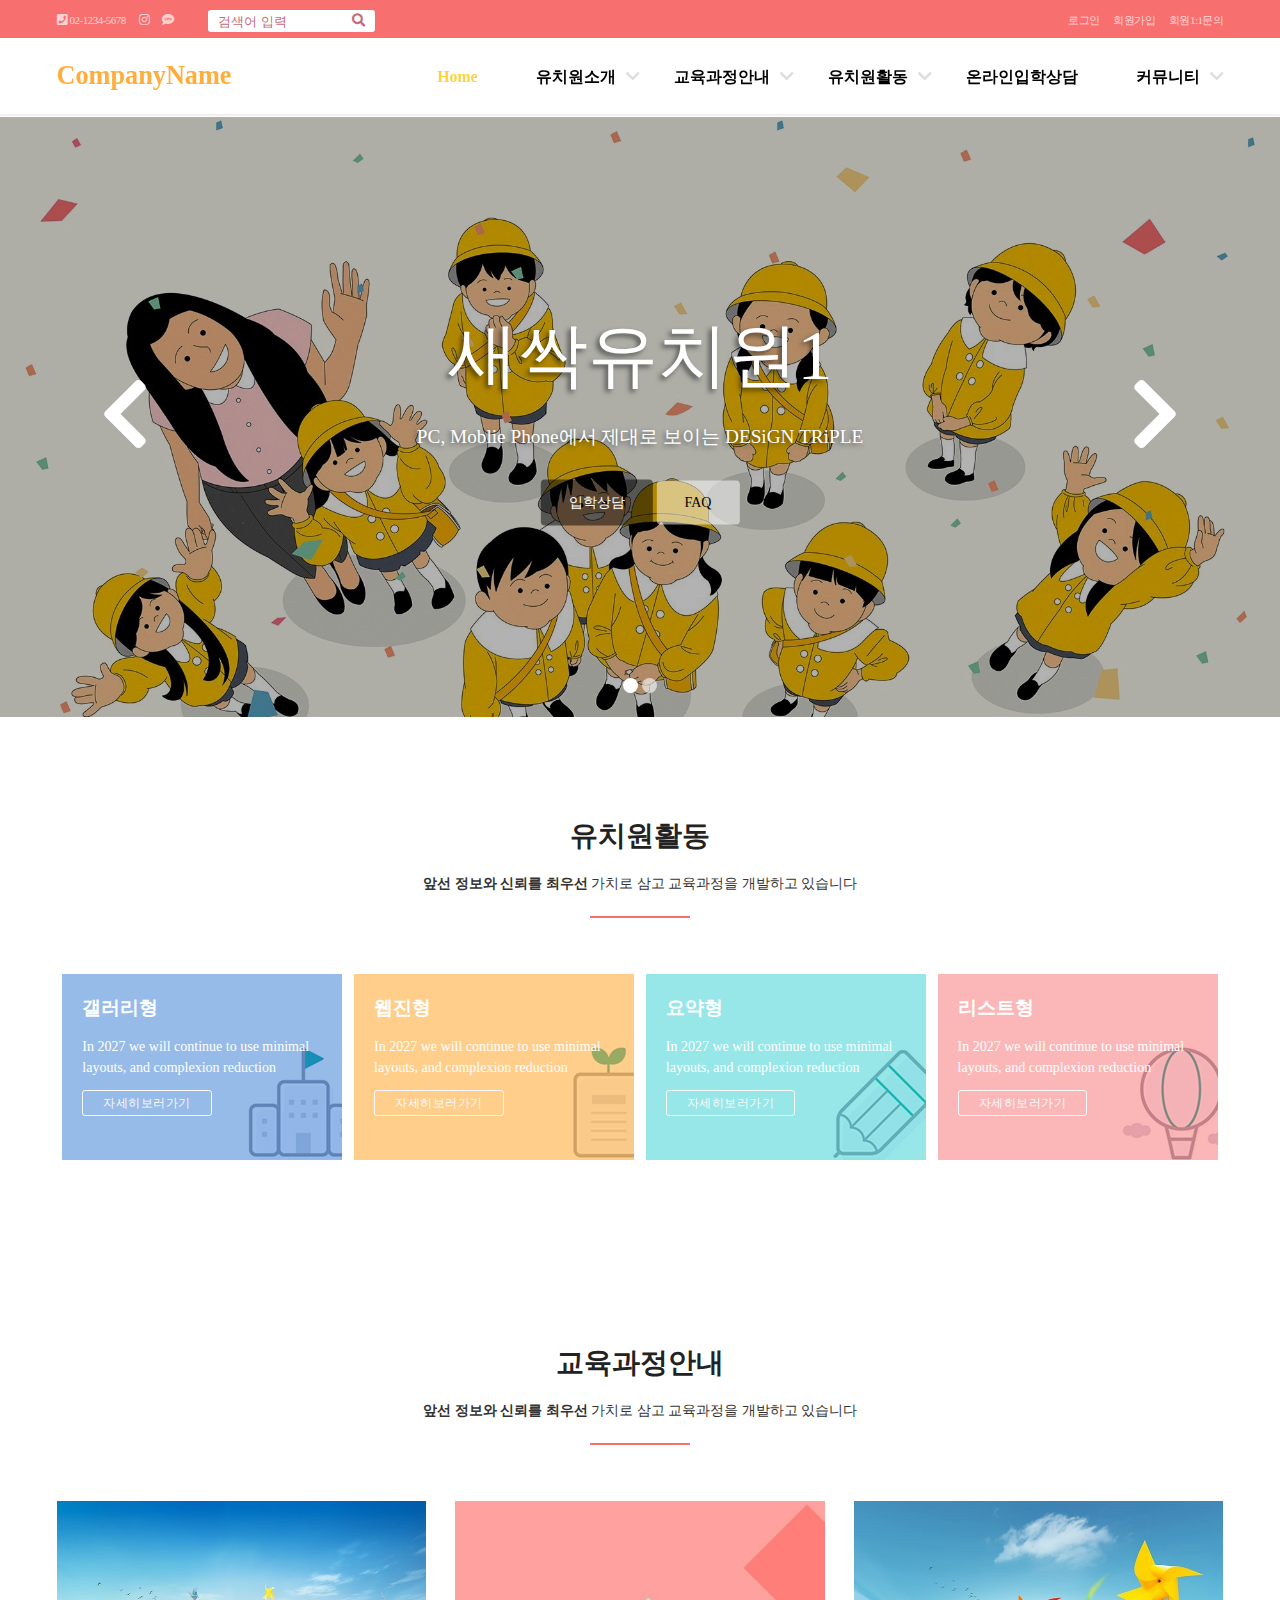
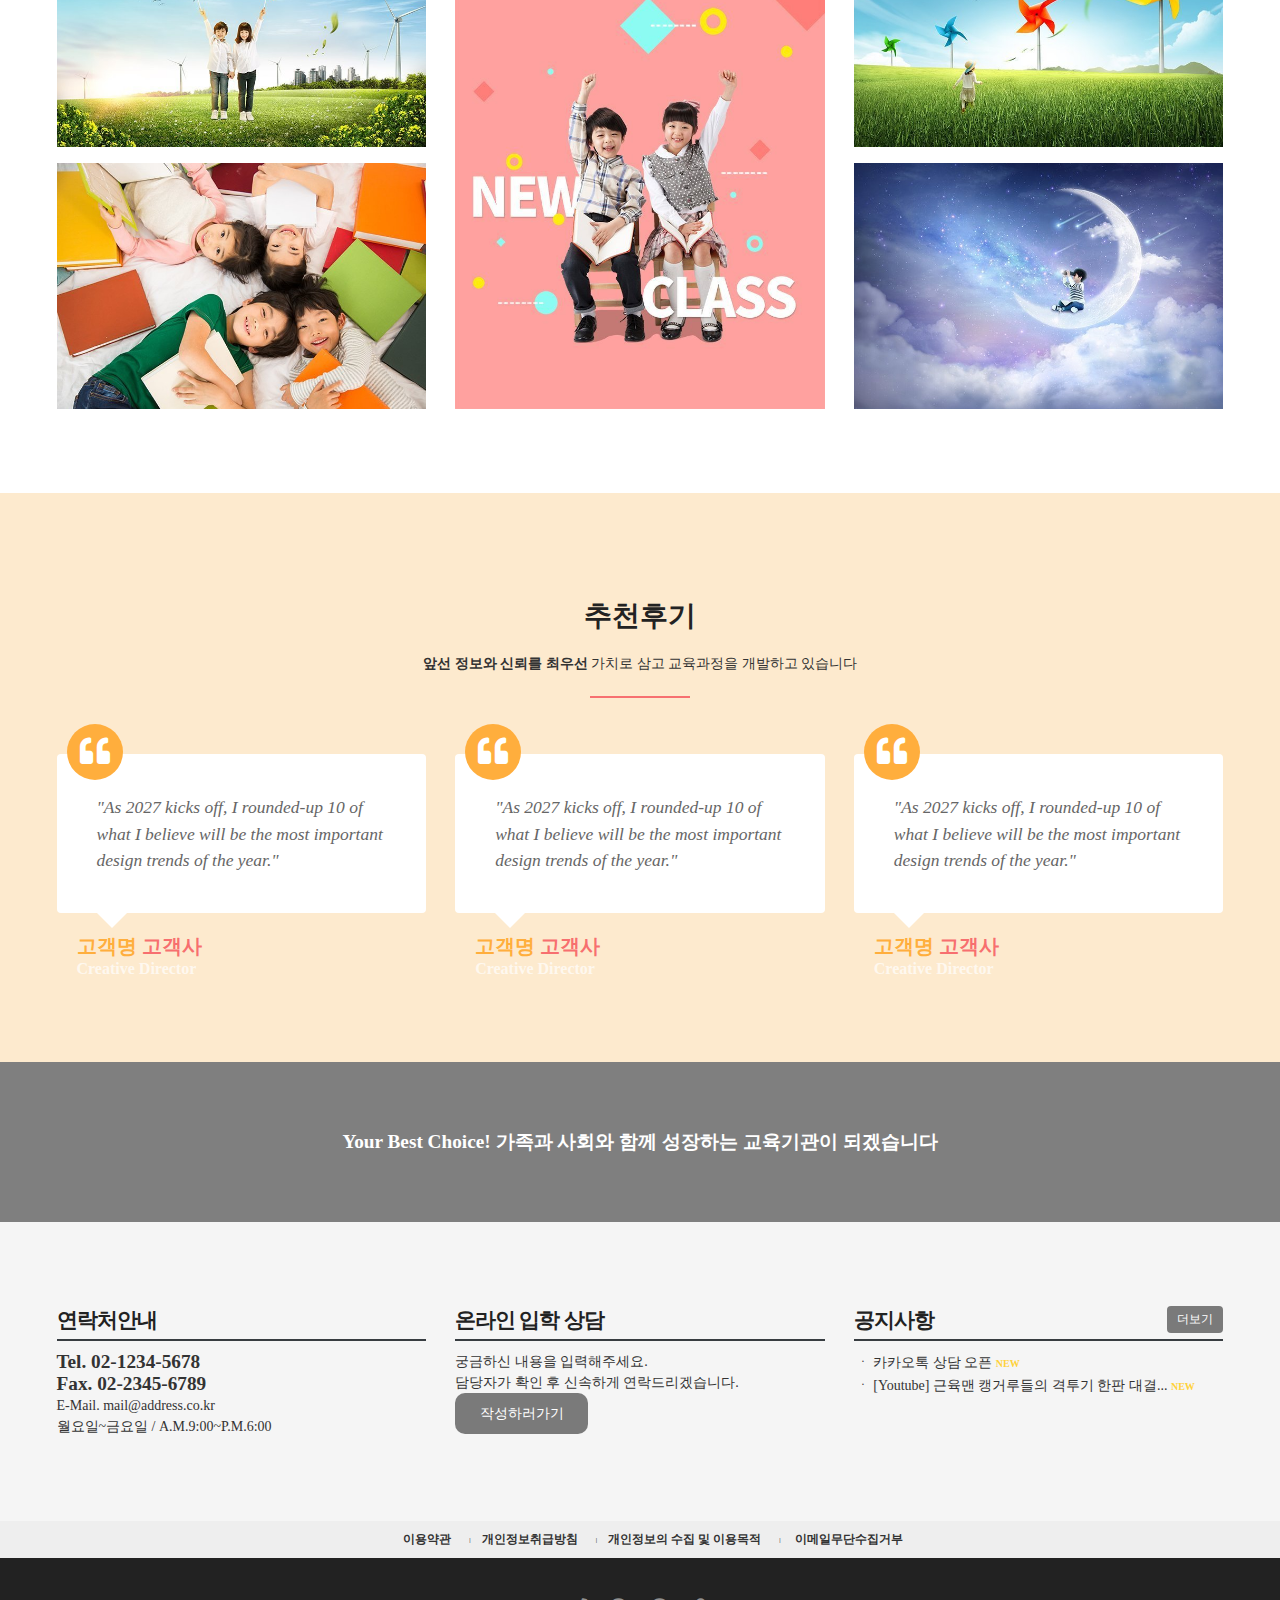
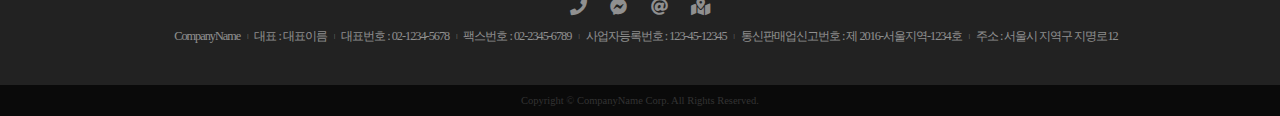
==== commit 7652bd93: "검색창수정/뷰포트추가" ====
--- a/index.html
+++ b/index.html
@@ -3,7 +3,7 @@
 
 <head>
     <meta charset="UTF-8">
-    <meta name="viewport" content="width=device-width, initial-scale=1.0">
+    <meta name="viewport" content="width=device-width, initial-scale=1.0, maximum-scale=2.0">
     <title>새싹유치원</title>
     <link rel="stylesheet" href="css/index.css">
     <link rel="stylesheet" href="https://use.fontawesome.com/releases/v5.7.0/css/all.css">
@@ -37,7 +37,7 @@
                 </div>
                 <!-- 검색상자 만들기 / 스타일 자유 -->
                 <div class="search_box">
-                    <form action="#" method="get">
+                    <form action="#" method="post">
                         <fieldset>
                             <legend>검색창</legend>
                             <input type="text" placeholder="검색어 입력">
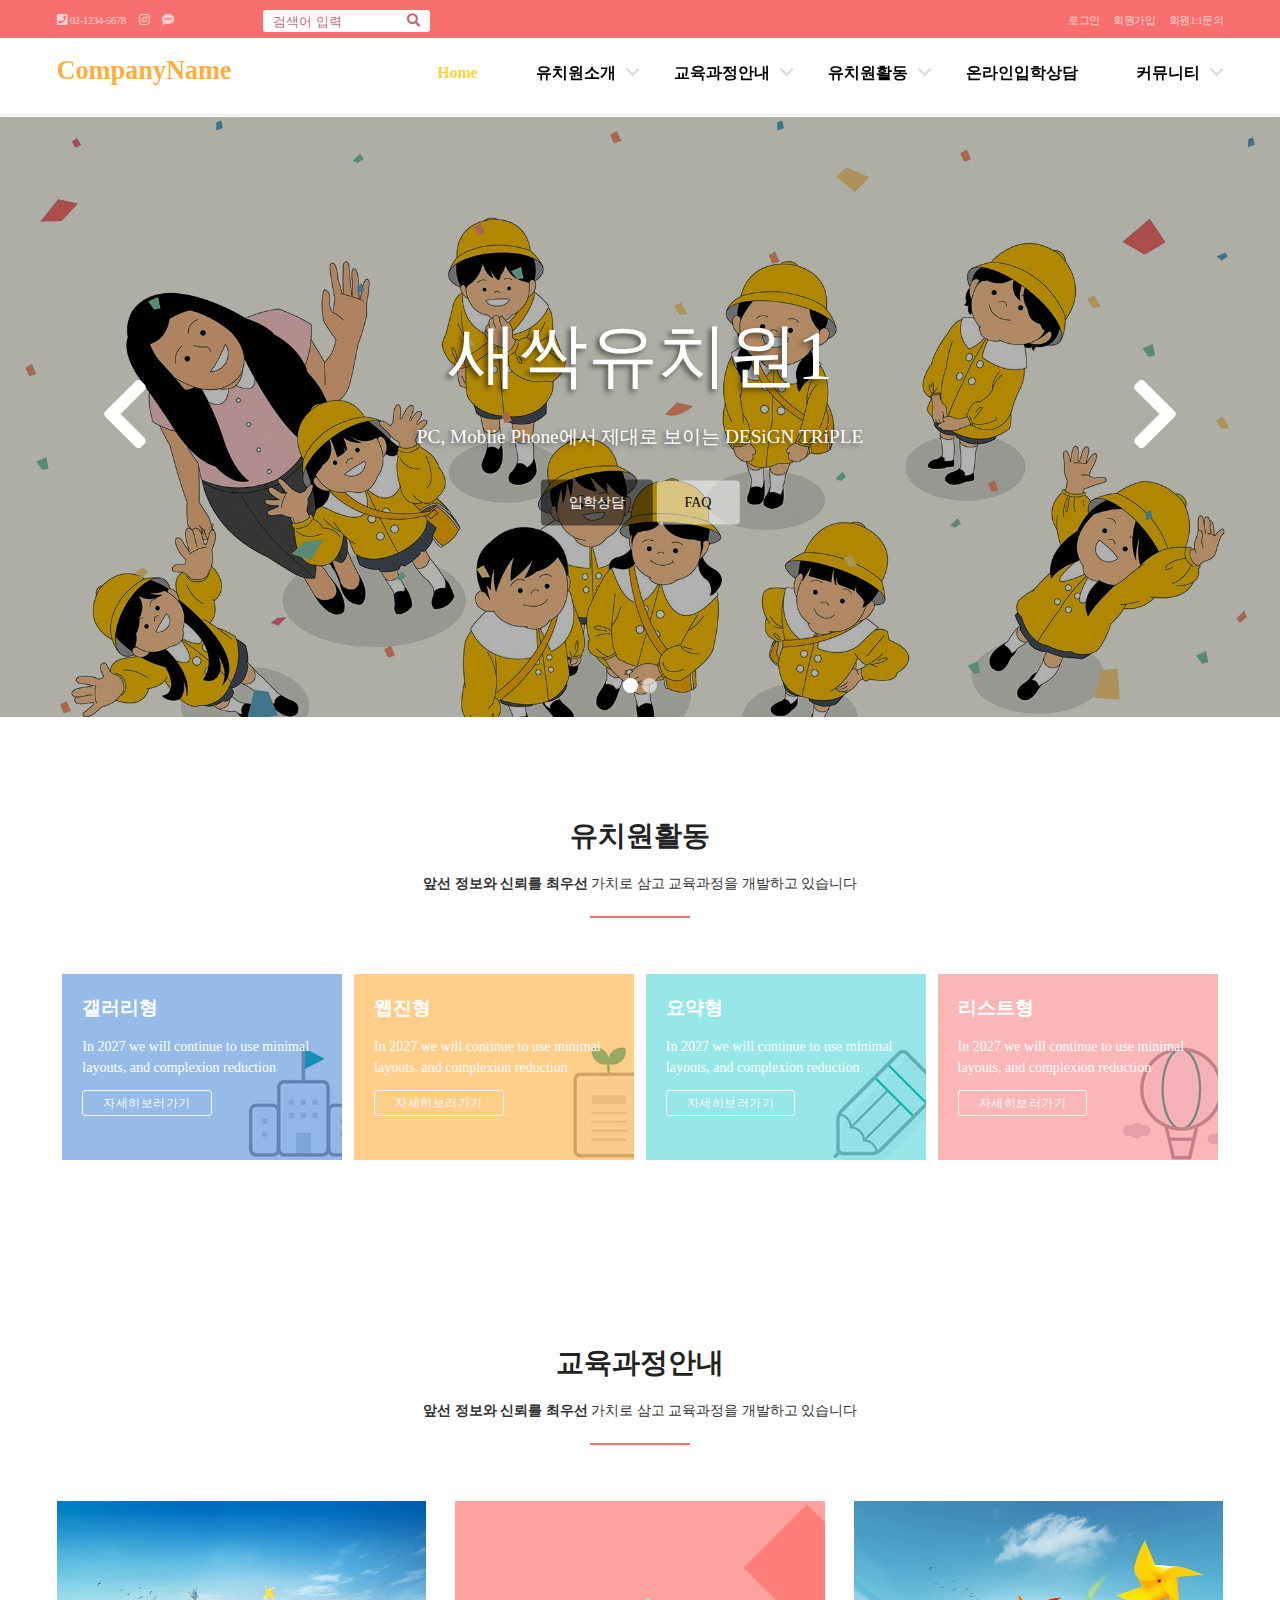
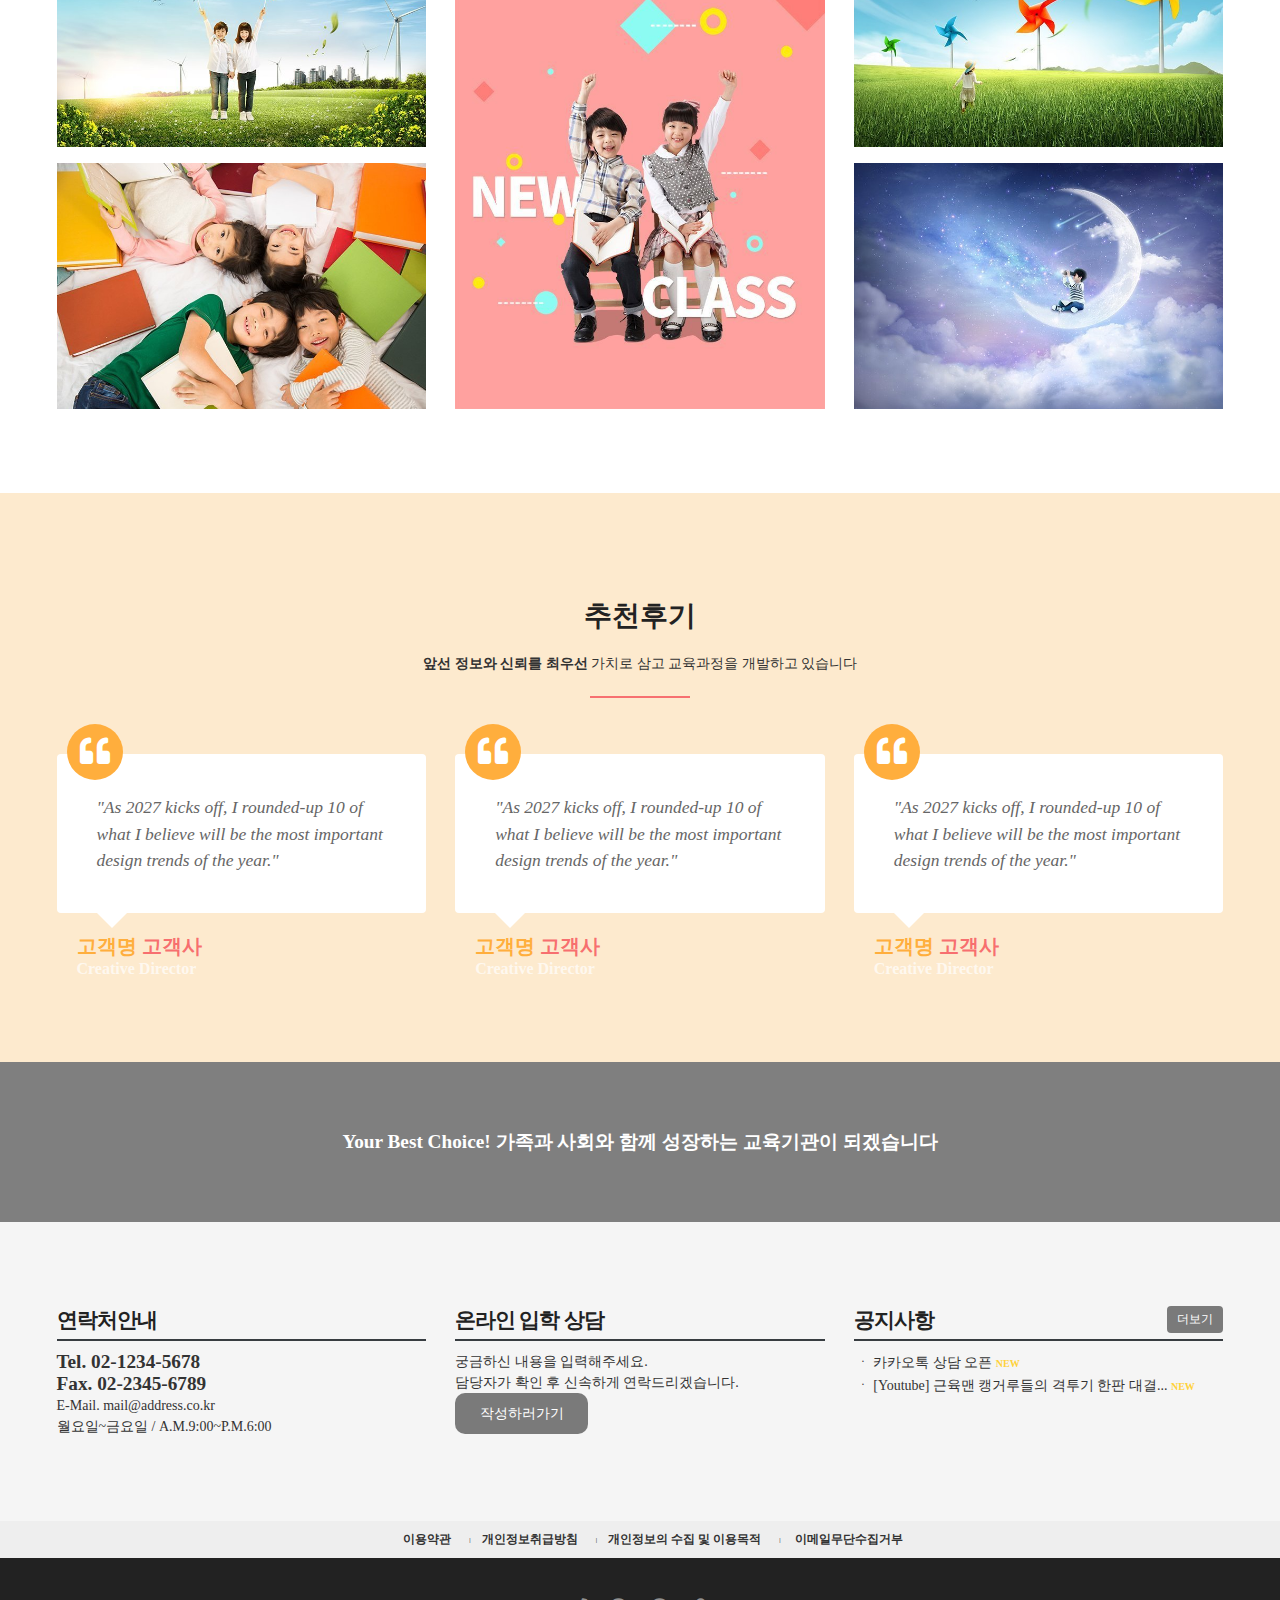
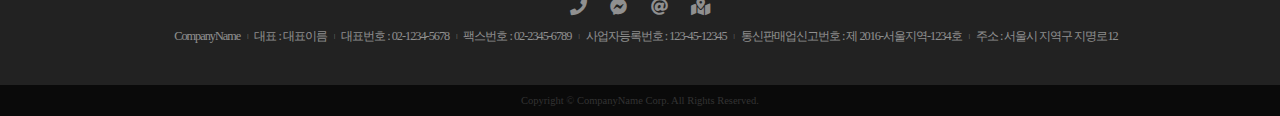
==== commit 48dc0d43: "반응형_햄버거버튼까지" ====
--- a/index.html
+++ b/index.html
@@ -3,7 +3,7 @@
 
 <head>
     <meta charset="UTF-8">
-    <meta name="viewport" content="width=device-width, initial-scale=1.0, maximum-scale=2.0">
+    <meta name="viewport" content="width=device-width, initial-scale=1.0, maximum-scale=2.0, minimum-scale=0.5">
     <title>새싹유치원</title>
     <link rel="stylesheet" href="css/index.css">
     <link rel="stylesheet" href="https://use.fontawesome.com/releases/v5.7.0/css/all.css">
@@ -59,6 +59,15 @@
             <h1>
                 <a href="./index.html">CompanyName</a>
             </h1>
+            <div class="open_nav">
+                <span class="blind">메뉴열기</span>
+                <i class="fas fa-bars"></i>
+            </div>
+            <div class="close_nav">
+                <span class="blind">메뉴닫기</span>
+                <i class="fas fa-times"></i>
+            </div>
+
             <nav class="nav">
                 <ul class="depth1 cf">
                     <li><a href="#">Home</a></li>
--- a/css/index.css
+++ b/css/index.css
@@ -1,6 +1,7 @@
 @charset "utf-8";
 @import "reset.css";
 @import "./common.css";
+@import "./rwdcommon.css";
 
 #section {
     padding-top: 117px;
